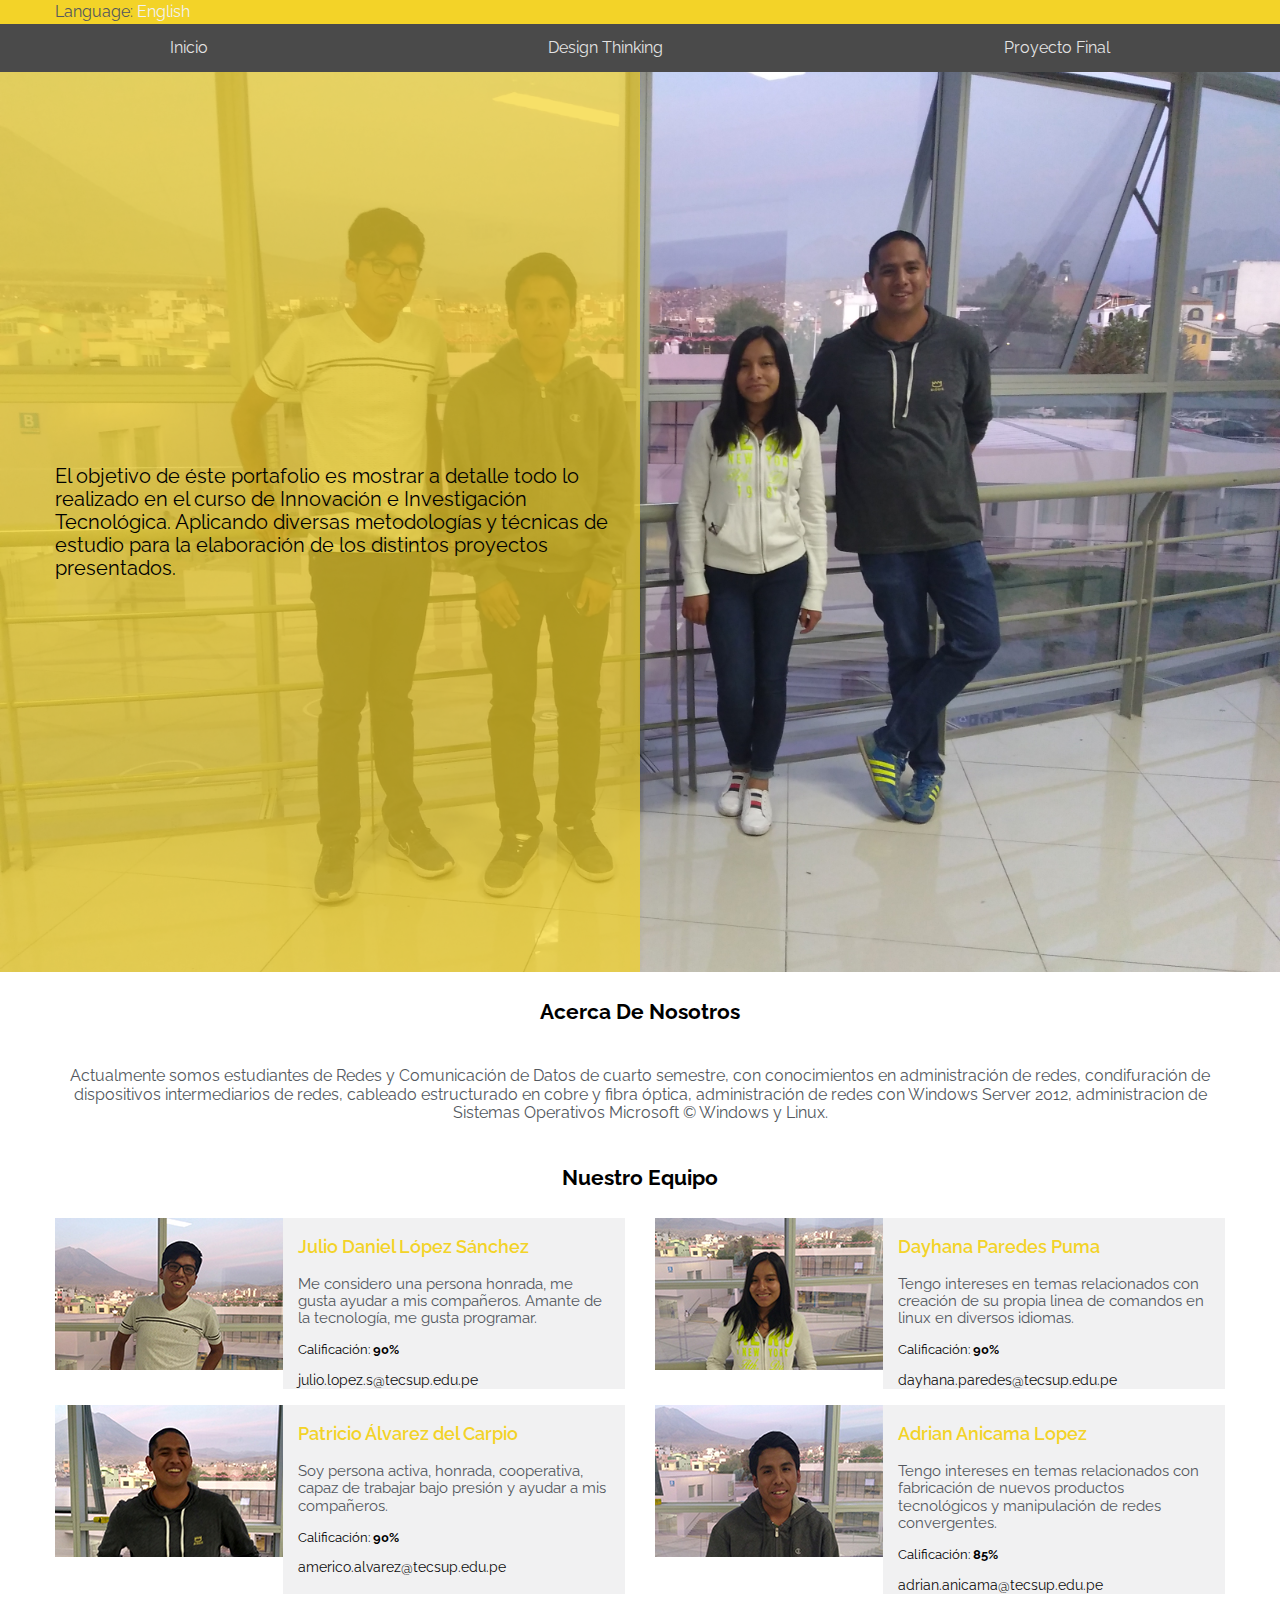
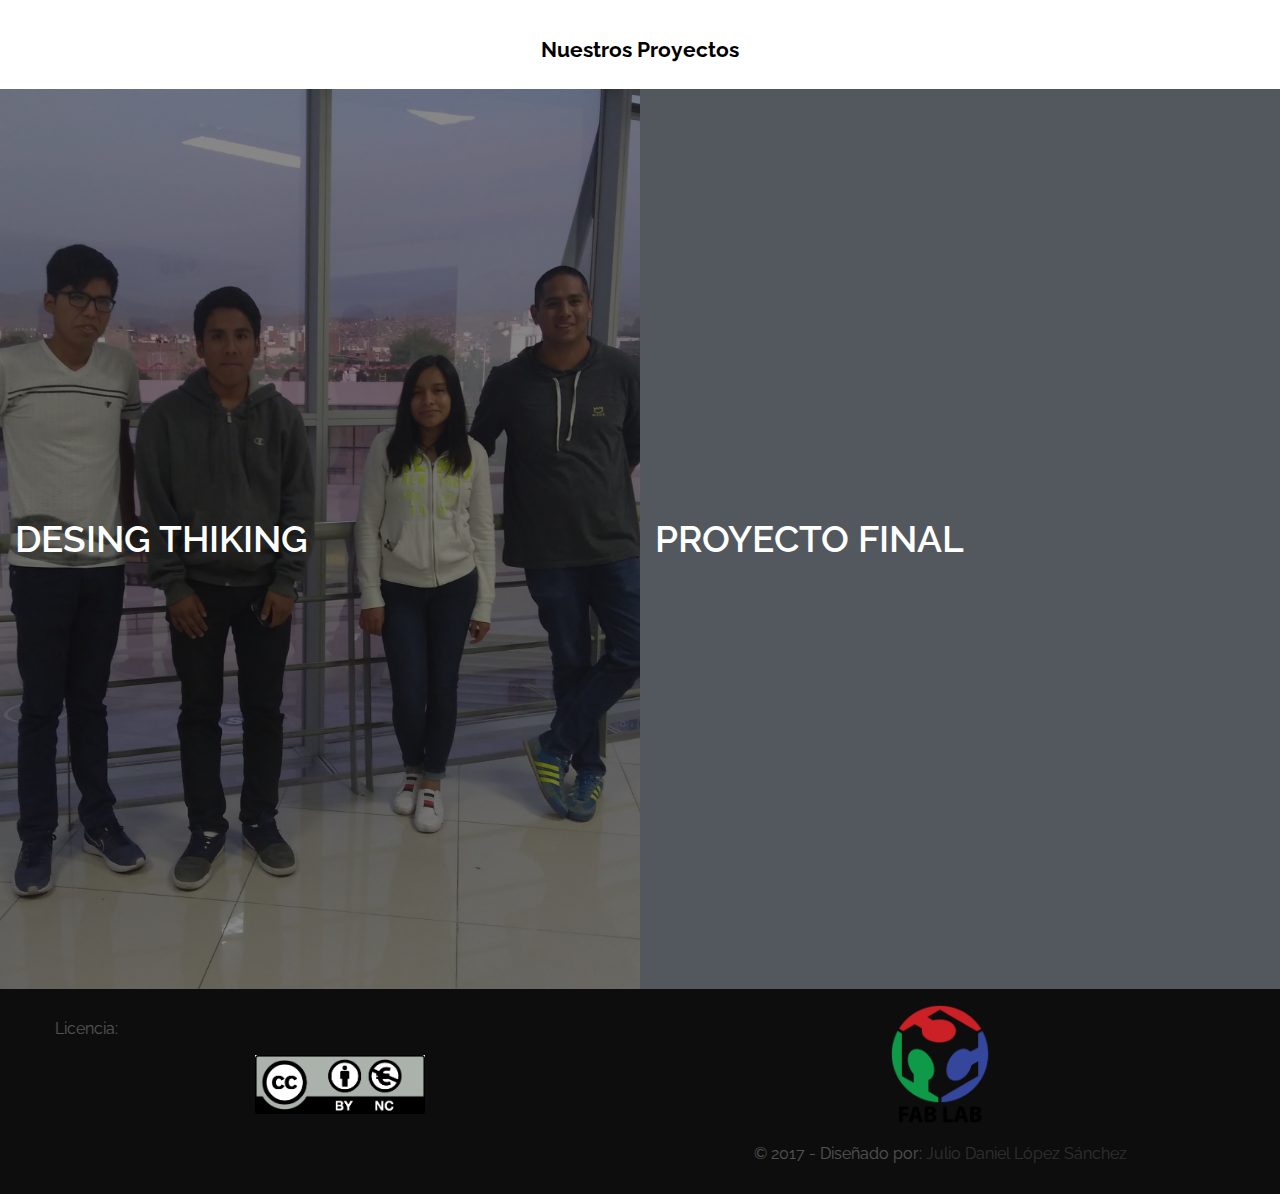
==== index.html @ fcc103d5 "Primer Cambio" ====
<!DOCTYPE html>
<html lang="en">
<head>
    <meta charset="UTF-8">
    <meta name="viewport" content="width=device-width, initial-scale=1.0">
    <meta http-equiv="X-UA-Compatible" content="ie=edge">
    <link rel="stylesheet" href="css/styles.css">
    <link href="https://file.myfontastic.com/GFdi3b86tZ4RquQn6hWJeh/icons.css" rel="stylesheet">
    <title>Portafolio</title>
</head>
<body>
    <div id="top">
        <div class="top">
            <div class="top__item">
                <p>Language: <a href="./en/index.html">English</a></p> 
            </div>
        </div>
    </div>
    <div class="nav-toggle" id="main-nav-toggle"><i class="icon-navicon"></i></div>
    <nav class="main-nav" id="main-nav">
		<ul class="main-menu" id="main-menu">
			<li><a href="index.html">Inicio</a></li>
            <li><a href="design.html">Design Thinking</a>
				<ul>
                    <li><a href="design-thinking/practica1.html">Práctica 1</a></li>
                    <li><a href="design-thinking/practica2.html">Práctica 2</a></li>
                    <li><a href="design-thinking/practica3.html">Práctica 3</a></li>
                    <li><a href="design-thinking/practica4.html">Práctica 4</a></li>
                    <li><a href="design-thinking/practica5.html">Práctica 5</a></li>
                </ul>
             </li>
            <li><a href="finalProject.html">Proyecto Final</a>
                <ul>
                    <li><a href="proyecto-final/semana1.html">Semana 1</a></li>
                    <li><a href="proyecto-final/semana2.html">Semana 2</a></li>
                    <li><a href="proyecto-final/semana3.html">Semana 3</a></li>
                    <li><a href="proyecto-final/semana4.html">Semana 4</a></li>
                    <li><a href="proyecto-final/semana5.html">Semana 5</a></li>
                    <li><a href="proyecto-final/semana6.html">Semana 6</a></li>
                </ul>
            </li>
		</ul>
	</nav>
    <header id="header">
        <div class="main-header">

            <div class="main-header__copy">
                <!-- <div class="main-header__copy__title">
                    <h2>Lorem ipsum dolor sit, amet consectetur adipisicing elit.</h2>
                </div> -->
            
                <div class="main-header__copy__text">
                    <p>El objetivo de éste portafolio es mostrar a detalle todo lo realizado en el curso de Innovación e Investigación Tecnológica. Aplicando diversas metodologías y técnicas de estudio para la elaboración de los distintos proyectos presentados.</p>
                </div>
            </div>
            
        </div>
    </header>

    <div id="about">
        <div class="about">
            <div class="title">
                <h4>Acerca de Nosotros</h4>
            </div>
            <div class="about__content">
                <p>Actualmente somos estudiantes de Redes y Comunicación de Datos de cuarto semestre, con conocimientos en administración de redes, condifuración de dispositivos intermediarios de redes, cableado estructurado en cobre y fibra óptica, administración de redes con Windows Server 2012, administracion de Sistemas Operativos Microsoft &copy; Windows y Linux.</p>
            </div>
        </div>
    </div>

    <div id="team">
        <div class="team">
            <div class="title">
                <h4>Nuestro Equipo</h4>
            </div>
            <div class="team__item">
                <div class="team__item__img">
                    <img src="img/daniel.jpg" alt="">
                </div>
                <div class="team__item__description">
                    <p class="team__item__description__name">Julio Daniel López Sánchez</p>
                    <p class="team__item__description__info">Me considero una persona honrada, me gusta ayudar a mis compañeros. Amante de la tecnología, me gusta programar.</p>
                    <p class="team__item__description__cal">Calificación: <strong>90%</strong></p>  
                    <a href="mailto:julio.lopez.s@tecsup.edu.pe" class="team__item__description__mail">julio.lopez.s@tecsup.edu.pe</a>
                </div>
            </div>
            <div class="team__item">
                <div class="team__item__img">
                    <img src="img/dayhana.jpg" alt="">
                </div>
                <div class="team__item__description">
                    <p class="team__item__description__name">Dayhana Paredes Puma</p>
                    <p class="team__item__description__info">Tengo intereses en temas relacionados con creación de su propia linea de comandos en linux en diversos idiomas.</p>
                    <p class="team__item__description__cal">Calificación: <strong>90%</strong></p>  
                    <a href="mailto:dayhana.paredes@tecsup.edu.pe" class="team__item__description__mail">dayhana.paredes@tecsup.edu.pe</a>
                </div>
            </div>
            <div class="team__item">
                <div class="team__item__img">
                    <img src="img/patricio.jpg" alt="">
                </div>
                <div class="team__item__description">
                    <p class="team__item__description__name">Patricio Álvarez del Carpio</p>
                    <p class="team__item__description__info">Soy persona activa, honrada, cooperativa, capaz de trabajar bajo presión y ayudar a mis compañeros.</p>
                    <p class="team__item__description__cal">Calificación: <strong>90%</strong></p>  
                    <a href="mailto:americo.alvarez@tecsup.edu.pe" class="team__item__description__mail">americo.alvarez@tecsup.edu.pe</a>
                </div>
            </div>
            <div class="team__item">
                    <div class="team__item__img">
                        <img src="img/adrian.jpg" alt="">
                    </div>
                    <div class="team__item__description">
                        <p class="team__item__description__name">Adrian Anicama Lopez</p>
                        <p class="team__item__description__info">Tengo intereses en temas relacionados con fabricación de nuevos productos tecnológicos y manipulación de redes convergentes.</p>
                        <p class="team__item__description__cal">Calificación: <strong>85%</strong></p>   
                        <a href="mailto:adrian.anicama@tecsup.edu.pe" class="team__item__description__mail">adrian.anicama@tecsup.edu.pe</a>
                    </div>
                </div>
        </div>
    </div>
    
    <div id="projects">
        <div class="title">
            <h4>Nuestros Proyectos</h4>
        </div>
        <div class="projects">
            <div class="projects__item">
                <a href="design.html"><h3>desing Thiking</h3></a>
            </div>
            <div class="projects__item">
                <a href="finalProject.html"><h3>proyecto Final</h3></a>
            </div>
        </div>
    </div>

    <footer id="footer">
        <div class="footer">
            <div class="footer__licencia">
                <p>Licencia:</p>
                <img src="img/licencia.png" alt="">
            </div>
            <div class="footer__copy">
                <img src="img/fablab.png" alt="">
                <p>&copy; 2017 - Diseñado por: <a href="mailto:julio.lopez.s@tecsup.edu.pe">Julio Daniel López Sánchez</a></p>
            </div>
        </div>
    </footer>
    <script src="js/script.js"></script>
	<script>
		edgrid.menu('main-nav','main-menu');
	</script>
</body>
</html>
---- css/styles.css ----
@charset "UTF-8";
@import url("https://fonts.googleapis.com/css?family=Raleway:300,400,500,600,700");
/* Document
   ========================================================================== */
*,
*:before,
*:after {
  -webkit-box-sizing: border-box;
  box-sizing: border-box; }

/**
 * 1. Correct the line height in all browsers.
 * 2. Prevent adjustments of font size after orientation changes in
 *    IE on Windows Phone and in iOS.
 */
html {
  line-height: 1.15;
  /* 1 */
  -ms-text-size-adjust: 100%;
  /* 2 */
  -webkit-text-size-adjust: 100%;
  /* 2 */ }

/* Sections
   ========================================================================== */
/**
 * Remove the margin in all browsers (opinionated).
 */
body {
  margin: 0;
  font-family: 'Raleway', sans-serif; }

/**
 * Add the correct display in IE 9-.
 */
article,
aside,
footer,
header,
nav,
section {
  display: block; }

/**
 * Correct the font size and margin on `h1` elements within `section` and
 * `article` contexts in Chrome, Firefox, and Safari.
 */
h1 {
  font-size: 2em;
  margin: 0.67em 0; }

/* Grouping content
   ========================================================================== */
/**
 * Add the correct display in IE 9-.
 * 1. Add the correct display in IE.
 */
figcaption,
figure,
main {
  /* 1 */
  display: block; }

/**
 * Add the correct margin in IE 8.
 */
figure {
  margin: 1em 40px; }

/**
 * 1. Add the correct box sizing in Firefox.
 * 2. Show the overflow in Edge and IE.
 */
hr {
  -webkit-box-sizing: content-box;
  box-sizing: content-box;
  /* 1 */
  height: 0;
  /* 1 */
  overflow: visible;
  /* 2 */ }

/**
 * 1. Correct the inheritance and scaling of font size in all browsers.
 * 2. Correct the odd `em` font sizing in all browsers.
 */
pre {
  font-family: monospace, monospace;
  /* 1 */
  font-size: 1em;
  /* 2 */ }

/* Text-level semantics
   ========================================================================== */
/**
 * 1. Remove the gray background on active links in IE 10.
 * 2. Remove gaps in links underline in iOS 8+ and Safari 8+.
 */
a {
  background-color: transparent;
  /* 1 */
  -webkit-text-decoration-skip: objects;
  /* 2 */
  text-decoration: none; }
  a:hover {
    text-decoration: underline; }

/**
 * 1. Remove the bottom border in Chrome 57- and Firefox 39-.
 * 2. Add the correct text decoration in Chrome, Edge, IE, Opera, and Safari.
 */
abbr[title] {
  border-bottom: none;
  /* 1 */
  text-decoration: underline;
  /* 2 */
  -webkit-text-decoration: underline dotted;
  text-decoration: underline dotted;
  /* 2 */ }

/**
 * Prevent the duplicate application of `bolder` by the next rule in Safari 6.
 */
b,
strong {
  font-weight: inherit; }

/**
 * Add the correct font weight in Chrome, Edge, and Safari.
 */
b,
strong {
  font-weight: bolder; }

/**
 * 1. Correct the inheritance and scaling of font size in all browsers.
 * 2. Correct the odd `em` font sizing in all browsers.
 */
code,
kbd,
samp {
  font-family: monospace, monospace;
  /* 1 */
  font-size: 1em;
  /* 2 */ }

/**
 * Add the correct font style in Android 4.3-.
 */
dfn {
  font-style: italic; }

/**
 * Add the correct background and color in IE 9-.
 */
mark {
  background-color: #ff0;
  color: #000; }

/**
 * Add the correct font size in all browsers.
 */
small {
  font-size: 80%; }

/**
 * Prevent `sub` and `sup` elements from affecting the line height in
 * all browsers.
 */
sub,
sup {
  font-size: 75%;
  line-height: 0;
  position: relative;
  vertical-align: baseline; }

sub {
  bottom: -0.25em; }

sup {
  top: -0.5em; }

/* Embedded content
   ========================================================================== */
/**
 * Add the correct display in IE 9-.
 */
audio,
video {
  display: inline-block; }

/**
 * Add the correct display in iOS 4-7.
 */
audio:not([controls]) {
  display: none;
  height: 0; }

/**
 * Remove the border on images inside links in IE 10-.
 */
img {
  border-style: none;
  max-width: 100%;
  height: auto; }

/**
 * Hide the overflow in IE.
 */
svg:not(:root) {
  overflow: hidden; }

/* Forms
   ========================================================================== */
/**
 * 1. Change the font styles in all browsers (opinionated).
 * 2. Remove the margin in Firefox and Safari.
 */
button,
input,
optgroup,
select,
textarea {
  font-family: sans-serif;
  /* 1 */
  font-size: 100%;
  /* 1 */
  line-height: 1.15;
  /* 1 */
  margin: 0;
  /* 2 */ }

/**
 * Show the overflow in IE.
 * 1. Show the overflow in Edge.
 */
button,
input {
  /* 1 */
  overflow: visible; }

/**
 * Remove the inheritance of text transform in Edge, Firefox, and IE.
 * 1. Remove the inheritance of text transform in Firefox.
 */
button,
select {
  /* 1 */
  text-transform: none; }

/**
 * 1. Prevent a WebKit bug where (2) destroys native `audio` and `video`
 *    controls in Android 4.
 * 2. Correct the inability to style clickable types in iOS and Safari.
 */
button,
html [type="button"],
[type="reset"],
[type="submit"] {
  -webkit-appearance: button;
  /* 2 */ }

/**
 * Remove the inner border and padding in Firefox.
 */
button::-moz-focus-inner,
[type="button"]::-moz-focus-inner,
[type="reset"]::-moz-focus-inner,
[type="submit"]::-moz-focus-inner {
  border-style: none;
  padding: 0; }

/**
 * Restore the focus styles unset by the previous rule.
 */
button:-moz-focusring,
[type="button"]:-moz-focusring,
[type="reset"]:-moz-focusring,
[type="submit"]:-moz-focusring {
  outline: 1px dotted ButtonText; }

/**
 * Correct the padding in Firefox.
 */
fieldset {
  padding: 0.35em 0.75em 0.625em; }

/**
 * 1. Correct the text wrapping in Edge and IE.
 * 2. Correct the color inheritance from `fieldset` elements in IE.
 * 3. Remove the padding so developers are not caught out when they zero out
 *    `fieldset` elements in all browsers.
 */
legend {
  -webkit-box-sizing: border-box;
  box-sizing: border-box;
  /* 1 */
  color: inherit;
  /* 2 */
  display: table;
  /* 1 */
  max-width: 100%;
  /* 1 */
  padding: 0;
  /* 3 */
  white-space: normal;
  /* 1 */ }

/**
 * 1. Add the correct display in IE 9-.
 * 2. Add the correct vertical alignment in Chrome, Firefox, and Opera.
 */
progress {
  display: inline-block;
  /* 1 */
  vertical-align: baseline;
  /* 2 */ }

/**
 * Remove the default vertical scrollbar in IE.
 */
textarea {
  overflow: auto; }

/**
 * 1. Add the correct box sizing in IE 10-.
 * 2. Remove the padding in IE 10-.
 */
[type="checkbox"],
[type="radio"] {
  -webkit-box-sizing: border-box;
  box-sizing: border-box;
  /* 1 */
  padding: 0;
  /* 2 */ }

/**
 * Correct the cursor style of increment and decrement buttons in Chrome.
 */
[type="number"]::-webkit-inner-spin-button,
[type="number"]::-webkit-outer-spin-button {
  height: auto; }

/**
 * 1. Correct the odd appearance in Chrome and Safari.
 * 2. Correct the outline style in Safari.
 */
[type="search"] {
  -webkit-appearance: textfield;
  /* 1 */
  outline-offset: -2px;
  /* 2 */ }

/**
 * Remove the inner padding and cancel buttons in Chrome and Safari on macOS.
 */
[type="search"]::-webkit-search-cancel-button,
[type="search"]::-webkit-search-decoration {
  -webkit-appearance: none; }

/**
 * 1. Correct the inability to style clickable types in iOS and Safari.
 * 2. Change font properties to `inherit` in Safari.
 */
::-webkit-file-upload-button {
  -webkit-appearance: button;
  /* 1 */
  font: inherit;
  /* 2 */ }

/* Interactive
   ========================================================================== */
/*
 * Add the correct display in IE 9-.
 * 1. Add the correct display in Edge, IE, and Firefox.
 */
details,
menu {
  display: block; }

/*
 * Add the correct display in all browsers.
 */
summary {
  display: list-item; }

/* Scripting
   ========================================================================== */
/**
 * Add the correct display in IE 9-.
 */
canvas {
  display: inline-block; }

/**
 * Add the correct display in IE.
 */
template {
  display: none; }

/* Hidden
   ========================================================================== */
/**
 * Add the correct display in IE 10-.
 */
[hidden] {
  display: none; }

.container, .top, .main-header, .about, .team, .team__item, .projects, .design__title, .design, .design__item, .think__title, .think, .think__details, .footer, .projectsFinal__title, .projectsFinal, .projectsFinal__week {
  display: -webkit-box;
  display: -webkit-flex;
  display: -ms-flexbox;
  display: flex;
  -webkit-flex-wrap: wrap;
  -ms-flex-wrap: wrap;
  flex-wrap: wrap;
  max-width: 1200px;
  margin-left: auto;
  margin-right: auto;
  width: 100%; }

.item, .title, .top__item, .main-header__copy, .team__item, .team__item__img, .team__item__description, .projects__item, .design__title__text, .design__title__content, .design__item, .design__item__icon, .design__item__info, .think__title__text, .think__title__content, .think__img, .think__details, .think__details__icon, .think__details__info, .think__details__extra, .footer__licencia, .footer__copy, .projectsFinal__title__text, .projectsFinal__title__content, .projectsFinal__week, .projectsFinal__week__icon, .projectsFinal__week__details {
  margin: 0;
  padding-left: 15px;
  padding-right: 15px; }

.item {
  width: 100%; }
  .item.container {
    padding-left: 0;
    padding-right: 0; }

/*
| Mixin para crear cuadriculas
|
| $gridItemSelector: nombre del selector CSS de cada item de la cuadricula
| $listColumns:
|              * lista de numeros de columnas en cada breakpoint (separados por espacios). Ej: 1 2 3 4
|              * el numero de columnas del ultimo breakpoint se hereda a breakpoints superiores
| $gutter: separación entre cada item de la cuadricula (opcional)
|
*/
.title {
  width: 100%;
  text-align: center;
  font-size: 1.3em;
  text-transform: capitalize; }

#top {
  background: #F3D328; }

.top__item {
  width: 100%;
  line-height: 1.5em; }
  .top__item p {
    margin: 0;
    padding: 0;
    color: #53585E; }
  .top__item a {
    color: #f1f1f2; }

.main-menu {
  width: 100%; }
  .main-menu, .main-menu ul {
    margin-top: 0;
    margin-bottom: 0;
    padding-left: 0;
    list-style: none; }
  .main-menu li {
    position: relative;
    list-style: none;
    -webkit-box-flex: 1;
    -webkit-flex: auto;
    -ms-flex: auto;
    flex: auto; }
    .main-menu li.parent-submenu {
      display: -webkit-box;
      display: -webkit-flex;
      display: -ms-flexbox;
      display: flex;
      -webkit-flex-wrap: wrap;
      -ms-flex-wrap: wrap;
      flex-wrap: wrap; }
      .main-menu li.parent-submenu a {
        -webkit-box-flex: 1;
        -webkit-flex: auto;
        -ms-flex: auto;
        flex: auto; }
  .main-menu ul {
    display: none; }
    @media screen and (max-width: 1023px) {
      .main-menu ul.show-submenu {
        display: block;
        width: 100%;
        -webkit-box-ordinal-group: 4;
        -webkit-order: 3;
        -ms-flex-order: 3;
        order: 3;
        margin-left: 1em;
        margin-bottom: .5em; } }
  .main-menu a {
    display: block;
    line-height: 3em;
    padding: 0 1em; }
    .main-menu a:hover {
      text-decoration: none; }
  @media screen and (min-width: 1024px) {
    .main-menu {
      display: -webkit-box;
      display: -webkit-flex;
      display: -ms-flexbox;
      display: flex;
      -webkit-box-align: center;
      -webkit-align-items: center;
      -ms-flex-align: center;
      align-items: center; }
      .main-menu a {
        text-align: center; }
      .main-menu .expand {
        display: none; }
      .main-menu ul {
        position: absolute;
        left: 0;
        top: 100%;
        min-width: 100%;
        white-space: nowrap; }
        .main-menu ul a {
          text-align: left; }
        .main-menu ul ul {
          top: 0;
          left: 100%; }
      .main-menu li:hover > ul {
        display: block; } }
  .main-menu .expand-submenu {
    position: relative;
    right: 0;
    width: 3em;
    height: 3em;
    cursor: pointer;
    -webkit-transition: all .3s;
    -o-transition: all .3s;
    transition: all .3s; }
    @media screen and (min-width: 1024px) {
      .main-menu .expand-submenu {
        display: none; } }
    .main-menu .expand-submenu::after {
      content: "";
      position: absolute;
      width: 40%;
      height: 40%;
      top: 20%;
      left: 30%;
      border-left: 0.45em solid;
      border-bottom: 0.45em solid;
      border-radius: 0.24em;
      -webkit-transform: rotate(-45deg);
      -ms-transform: rotate(-45deg);
      transform: rotate(-45deg);
      -webkit-transition: all .3s;
      -o-transition: all .3s;
      transition: all .3s; }
    .main-menu .expand-submenu.active {
      -webkit-transform: rotate(180deg);
      -ms-transform: rotate(180deg);
      transform: rotate(180deg); }
  .main-menu li:hover {
    background: rgba(13, 13, 13, 0.5); }
    .main-menu li:hover a {
      opacity: 1; }
  .main-menu li a {
    color: #fff;
    opacity: .85; }
  .main-menu li ul {
    background: rgba(13, 13, 13, 0.6); }

.main-nav {
  width: 40%;
  height: 100vh;
  background: rgba(13, 13, 13, 0.8);
  position: relative;
  right: 0;
  z-index: 999;
  top: 4.5em; }
  @media screen and (max-width: 1023px) {
    .main-nav {
      position: fixed;
      -webkit-transition: all .3s;
      -o-transition: all .3s;
      transition: all .3s;
      height: 100vh;
      z-index: 200;
      overflow-y: auto;
      width: 85%;
      left: -85%; }
      .main-nav.show-menu {
        left: 0; } }
  @media screen and (min-width: 1024px) {
    .main-nav {
      background: rgba(13, 13, 13, 0.75);
      width: 100%;
      height: auto;
      top: 0; } }

.nav-toggle {
  font-size: 2em;
  cursor: pointer;
  width: 100%;
  top: 0;
  background: rgba(13, 13, 13, 0.3);
  z-index: 999;
  color: #f1f1f2;
  height: 1.5em;
  padding-left: 15px;
  padding-top: 7px; }
  @media screen and (min-width: 1024px) {
    .nav-toggle {
      display: none; } }

.expand-submenu {
  color: #f1f1f2; }

.main-header {
  position: relative; }
  .main-header__copy {
    width: 100%; }
    @media screen and (min-width: 1024px) {
      .main-header__copy {
        width: 50%; } }
    .main-header__copy__text {
      font-size: 1.25em; }

#header {
  display: -webkit-box;
  display: -webkit-flex;
  display: -ms-flexbox;
  display: flex;
  -webkit-flex-wrap: wrap;
  -ms-flex-wrap: wrap;
  flex-wrap: wrap;
  -webkit-box-align: center;
  -webkit-align-items: center;
  -ms-flex-align: center;
  align-items: center;
  -webkit-align-content: center;
  -ms-flex-line-pack: center;
  align-content: center;
  position: relative;
  height: 100vh;
  background: url("../img/banner.jpg") center/cover; }
  #header:before {
    content: "";
    position: absolute;
    background: rgba(243, 211, 40, 0.7);
    width: 50%;
    height: 100%;
    left: 0;
    top: 0; }
    @media screen and (max-width: 1023px) {
      #header:before {
        width: 100%; } }

.about__content {
  text-align: center;
  color: #53585E; }

.team__item {
  width: 100%;
  margin-bottom: 1em; }
  @media screen and (min-width: 1024px) {
    .team__item {
      width: 50%; } }
  .team__item__img {
    width: 40%;
    padding-left: 0px;
    padding-right: 0px; }
  .team__item__description {
    width: 60%;
    background: #f1f1f2; }
    .team__item__description__name {
      color: #F3D328;
      font-weight: 600;
      font-size: 1.15em; }
    .team__item__description__info {
      color: #53585E;
      font-size: .95em; }
    .team__item__description__mail {
      color: #0D0D0D;
      font-size: .85em;
      padding: 0;
      margin: 0; }
    .team__item__description__cal {
      padding: 0;
      font-size: .8em; }

.projects {
  max-width: 100%; }
  .projects__item {
    width: 100%;
    height: 100vh;
    position: relative;
    text-align: center; }
    @media screen and (min-width: 1024px) {
      .projects__item {
        width: 50%; } }
    .projects__item a {
      text-transform: uppercase;
      text-align: center;
      color: #fff;
      display: block;
      width: 100%;
      height: 100%;
      font-size: 2em;
      position: relative;
      top: 0;
      display: -webkit-box;
      display: -webkit-flex;
      display: -ms-flexbox;
      display: flex;
      -webkit-flex-wrap: wrap;
      -ms-flex-wrap: wrap;
      flex-wrap: wrap;
      -webkit-box-align: center;
      -webkit-align-items: center;
      -ms-flex-align: center;
      align-items: center;
      -webkit-align-content: center;
      -ms-flex-line-pack: center;
      align-content: center; }
      .projects__item a:hover {
        text-decoration: none; }
      .projects__item a h3 {
        font-weight: 600;
        margin: 0; }
    .projects__item:nth-child(1) {
      background: url("../img/banner.jpg") center/cover; }
      .projects__item:nth-child(1):before {
        content: "";
        position: absolute;
        width: 100%;
        height: 100%;
        background: rgba(13, 13, 13, 0.5);
        top: 0;
        left: 0;
        bottom: 0;
        right: 0; }
    .projects__item:nth-child(2) {
      background: #53585E; }

@media screen and (max-width: 1023px) {
  #design {
    margin-top: 4em; } }

.design__title {
  text-align: center; }
  @media screen and (min-width: 1024px) {
    .design__title {
      margin-top: 3em; } }
  .design__title__text {
    width: 100%; }
    .design__title__text h1 {
      color: #53585E;
      text-transform: capitalize; }
      .design__title__text h1 span {
        color: #F3D328; }
  .design__title__content {
    width: 100%;
    color: #0D0D0D; }

.design__item {
  width: 100%;
  margin-bottom: 1em;
  margin-top: 1em; }
  @media screen and (min-width: 1024px) {
    .design__item {
      width: 50%; } }
  .design__item__icon {
    width: 20%;
    background: #F3D328;
    margin-bottom: .3em;
    font-size: 3em;
    text-align: center;
    line-height: 2;
    max-height: 100px; }
    .design__item__icon i {
      position: relative;
      top: 10px; }
  .design__item__info {
    width: 80%;
    margin-bottom: 1em; }
    .design__item__info__title {
      color: #53585E;
      font-weight: 600;
      text-transform: uppercase;
      font-size: 1.2em;
      margin-bottom: 0;
      margin-top: 0;
      border-bottom: 1px solid #53585E;
      display: block; }
      .design__item__info__title:hover {
        text-decoration: none;
        color: #F3D328; }
    .design__item__info__details {
      font-size: .9em;
      color: #0D0D0D; }
  .design__item__img {
    -webkit-filter: grayscale(100%);
    filter: grayscale(100%); }

#think {
  margin-bottom: 2em; }
  @media screen and (max-width: 1023px) {
    #think {
      margin-top: 3em; } }

.think__title {
  text-align: center;
  color: #53585E;
  margin-bottom: 2em; }
  .think__title__text {
    width: 100%; }
  .think__title__content {
    width: 100%;
    color: #0D0D0D; }

.think__img {
  width: 100%; }
  @media screen and (min-width: 1024px) {
    .think__img {
      width: 50%; } }

.think__details {
  width: 100%;
  padding-bottom: 1em;
  text-align: left; }
  @media screen and (min-width: 1024px) {
    .think__details {
      width: 50%; } }
  .think__details__icon {
    width: 20%;
    background: #F3D328;
    margin-bottom: .5em;
    font-size: 3em;
    text-align: center;
    line-height: 2;
    max-height: 100px; }
    @media screen and (max-width: 1023px) {
      .think__details__icon {
        margin-top: .5em; } }
    .think__details__icon i {
      position: relative;
      top: 10px; }
  .think__details__info {
    width: 80%; }
    @media screen and (max-width: 1023px) {
      .think__details__info {
        margin-top: 1em; } }
    .think__details__info__title {
      color: #53585E;
      text-transform: uppercase;
      font-size: 1.3em;
      border-bottom: 1px solid #53585E; }
    .think__details__info__cont {
      color: #0D0D0D;
      font-size: .95em;
      font-weight: 300; }
    .think__details__info li {
      font-size: .95em;
      font-weight: 300; }
  .think__details__extra {
    width: 100%;
    padding-left: 0px;
    padding-right: 0px;
    color: #0D0D0D; }
    .think__details__extra__title {
      font-weight: 600;
      font-size: 1.15em; }
    .think__details__extra a {
      color: #53585E; }

#footer {
  background: #0D0D0D; }

.footer {
  margin-top: auto;
  padding-top: 15px;
  padding-bottom: 15px;
  text-align: center; }
  body {
    display: -webkit-box;
    display: -webkit-flex;
    display: -ms-flexbox;
    display: flex;
    -webkit-box-orient: vertical;
    -webkit-box-direction: normal;
    -webkit-flex-direction: column;
    -ms-flex-direction: column;
    flex-direction: column;
    min-height: 100vh; }
  .footer__licencia {
    width: 100%; }
    @media screen and (min-width: 1024px) {
      .footer__licencia {
        width: 50%; } }
    .footer__licencia p {
      text-align: left;
      color: #f1f1f2;
      opacity: 0.3; }
    .footer__licencia img {
      width: 170px; }
  .footer__copy {
    width: 100%; }
    @media screen and (min-width: 1024px) {
      .footer__copy {
        width: 50%; } }
    .footer__copy p {
      text-align: center;
      color: #f1f1f2;
      opacity: 0.3; }
    .footer__copy a {
      color: #f1f1f2;
      opacity: .5; }
    .footer__copy img {
      width: 100px; }

#projectsFinal {
  margin-bottom: 2em; }
  @media screen and (max-width: 1023px) {
    #projectsFinal {
      margin-top: 4em; } }

.projectsFinal__title {
  text-align: center;
  margin-bottom: 3em; }
  @media screen and (min-width: 1024px) {
    .projectsFinal__title {
      margin-top: 3em; } }
  .projectsFinal__title__text {
    width: 100%; }
    .projectsFinal__title__text h1 {
      color: #53585E;
      text-transform: capitalize; }
      .projectsFinal__title__text h1 span {
        color: #F3D328; }
  .projectsFinal__title__content {
    width: 100%;
    color: #0D0D0D; }

.projectsFinal__week {
  width: 100%;
  margin-bottom: 3em; }
  @media screen and (min-width: 1024px) {
    .projectsFinal__week {
      width: 60%;
      margin-left: auto;
      margin-right: auto; } }
  .projectsFinal__week__icon {
    width: 25%;
    background: #F3D328;
    border-radius: 50%;
    color: #fff;
    font-size: 2.5em;
    text-align: center;
    line-height: 3.3;
    position: relative; }
    @media screen and (min-width: 1024px) {
      .projectsFinal__week__icon {
        width: 20%; } }
    @media screen and (max-width: 1023px) {
      .projectsFinal__week__icon {
        line-height: 3.5; } }
    .projectsFinal__week__icon i {
      top: 10px;
      position: relative; }
  .projectsFinal__week__details {
    width: 75%; }
    @media screen and (min-width: 1024px) {
      .projectsFinal__week__details {
        width: 80%; } }
    .projectsFinal__week__details__week {
      color: #53585E;
      font-size: 1.1em;
      margin-top: 0;
      border-bottom: 1px solid #53585E;
      padding-bottom: .5em;
      width: 100%;
      -webkit-transition: .3s all;
      -o-transition: .3s all;
      transition: .3s all;
      display: block; }
      .projectsFinal__week__details__week:hover {
        text-decoration: none;
        color: #c4a60b; }
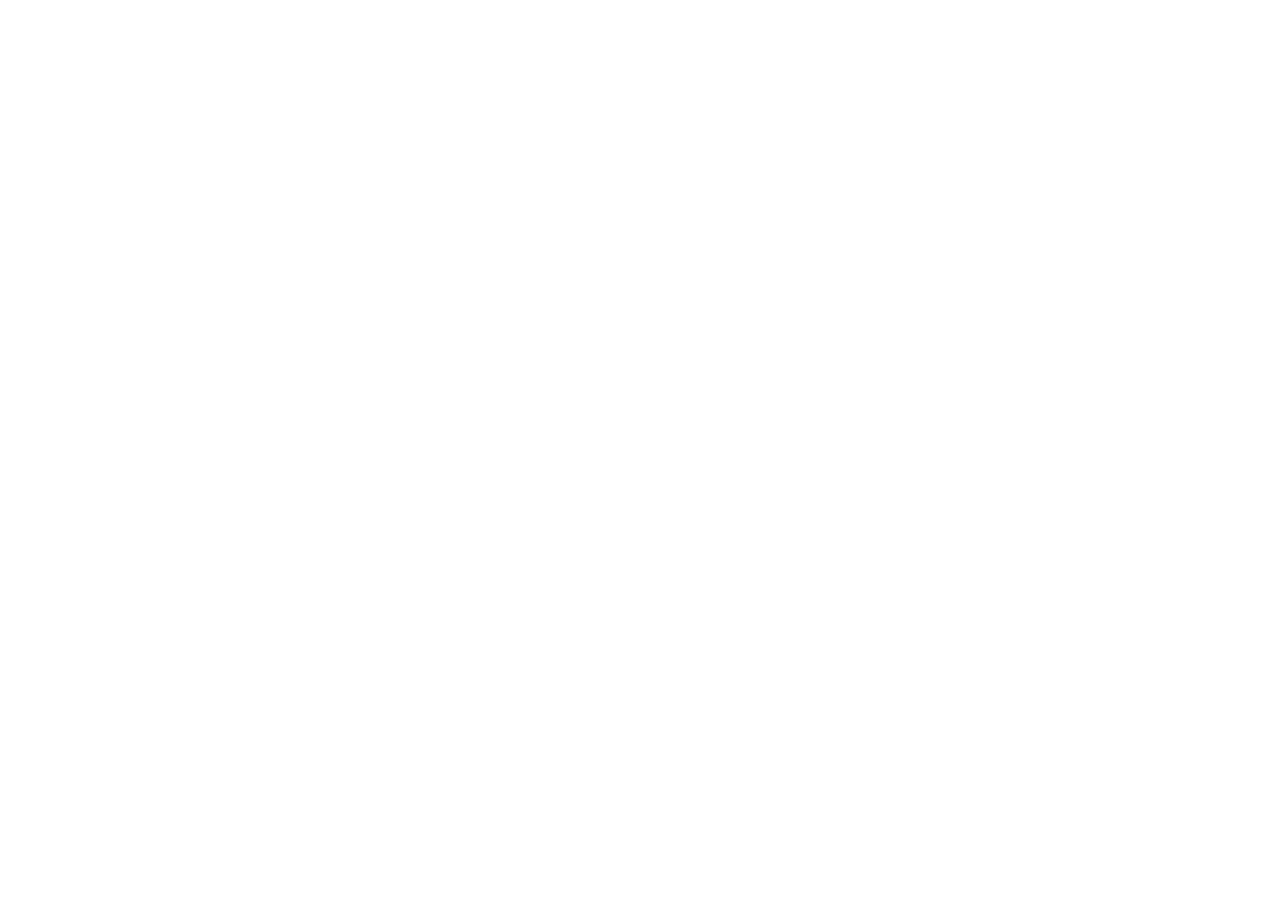
==== commit 643413b1: "1 CAMBIO" ====
--- a/index.html
+++ b/index.html
@@ -6,13 +6,13 @@
     <meta http-equiv="X-UA-Compatible" content="ie=edge">
     <link rel="stylesheet" href="css/styles.css">
     <link href="https://file.myfontastic.com/GFdi3b86tZ4RquQn6hWJeh/icons.css" rel="stylesheet">
-    <title>Portafolio</title>
+    <title>PROYECTO DE INNOVACIÓN/title>
 </head>
 <body>
     <div id="top">
         <div class="top">
             <div class="top__item">
-                <p>Language: <a href="./en/index.html">English</a></p> 
+                <p>Language: <a href="./en/index.html">English</a></p>
             </div>
         </div>
     </div>
@@ -48,12 +48,12 @@
                 <!-- <div class="main-header__copy__title">
                     <h2>Lorem ipsum dolor sit, amet consectetur adipisicing elit.</h2>
                 </div> -->
-            
+
                 <div class="main-header__copy__text">
                     <p>El objetivo de éste portafolio es mostrar a detalle todo lo realizado en el curso de Innovación e Investigación Tecnológica. Aplicando diversas metodologías y técnicas de estudio para la elaboración de los distintos proyectos presentados.</p>
                 </div>
             </div>
-            
+
         </div>
     </header>
 
@@ -80,7 +80,7 @@
                 <div class="team__item__description">
                     <p class="team__item__description__name">Julio Daniel López Sánchez</p>
                     <p class="team__item__description__info">Me considero una persona honrada, me gusta ayudar a mis compañeros. Amante de la tecnología, me gusta programar.</p>
-                    <p class="team__item__description__cal">Calificación: <strong>90%</strong></p>  
+                    <p class="team__item__description__cal">Calificación: <strong>90%</strong></p>
                     <a href="mailto:julio.lopez.s@tecsup.edu.pe" class="team__item__description__mail">julio.lopez.s@tecsup.edu.pe</a>
                 </div>
             </div>
@@ -91,7 +91,7 @@
                 <div class="team__item__description">
                     <p class="team__item__description__name">Dayhana Paredes Puma</p>
                     <p class="team__item__description__info">Tengo intereses en temas relacionados con creación de su propia linea de comandos en linux en diversos idiomas.</p>
-                    <p class="team__item__description__cal">Calificación: <strong>90%</strong></p>  
+                    <p class="team__item__description__cal">Calificación: <strong>90%</strong></p>
                     <a href="mailto:dayhana.paredes@tecsup.edu.pe" class="team__item__description__mail">dayhana.paredes@tecsup.edu.pe</a>
                 </div>
             </div>
@@ -102,7 +102,7 @@
                 <div class="team__item__description">
                     <p class="team__item__description__name">Patricio Álvarez del Carpio</p>
                     <p class="team__item__description__info">Soy persona activa, honrada, cooperativa, capaz de trabajar bajo presión y ayudar a mis compañeros.</p>
-                    <p class="team__item__description__cal">Calificación: <strong>90%</strong></p>  
+                    <p class="team__item__description__cal">Calificación: <strong>90%</strong></p>
                     <a href="mailto:americo.alvarez@tecsup.edu.pe" class="team__item__description__mail">americo.alvarez@tecsup.edu.pe</a>
                 </div>
             </div>
@@ -113,13 +113,13 @@
                     <div class="team__item__description">
                         <p class="team__item__description__name">Adrian Anicama Lopez</p>
                         <p class="team__item__description__info">Tengo intereses en temas relacionados con fabricación de nuevos productos tecnológicos y manipulación de redes convergentes.</p>
-                        <p class="team__item__description__cal">Calificación: <strong>85%</strong></p>   
+                        <p class="team__item__description__cal">Calificación: <strong>85%</strong></p>
                         <a href="mailto:adrian.anicama@tecsup.edu.pe" class="team__item__description__mail">adrian.anicama@tecsup.edu.pe</a>
                     </div>
                 </div>
         </div>
     </div>
-    
+
     <div id="projects">
         <div class="title">
             <h4>Nuestros Proyectos</h4>
@@ -151,4 +151,4 @@
 		edgrid.menu('main-nav','main-menu');
 	</script>
 </body>
-</html>+</html>
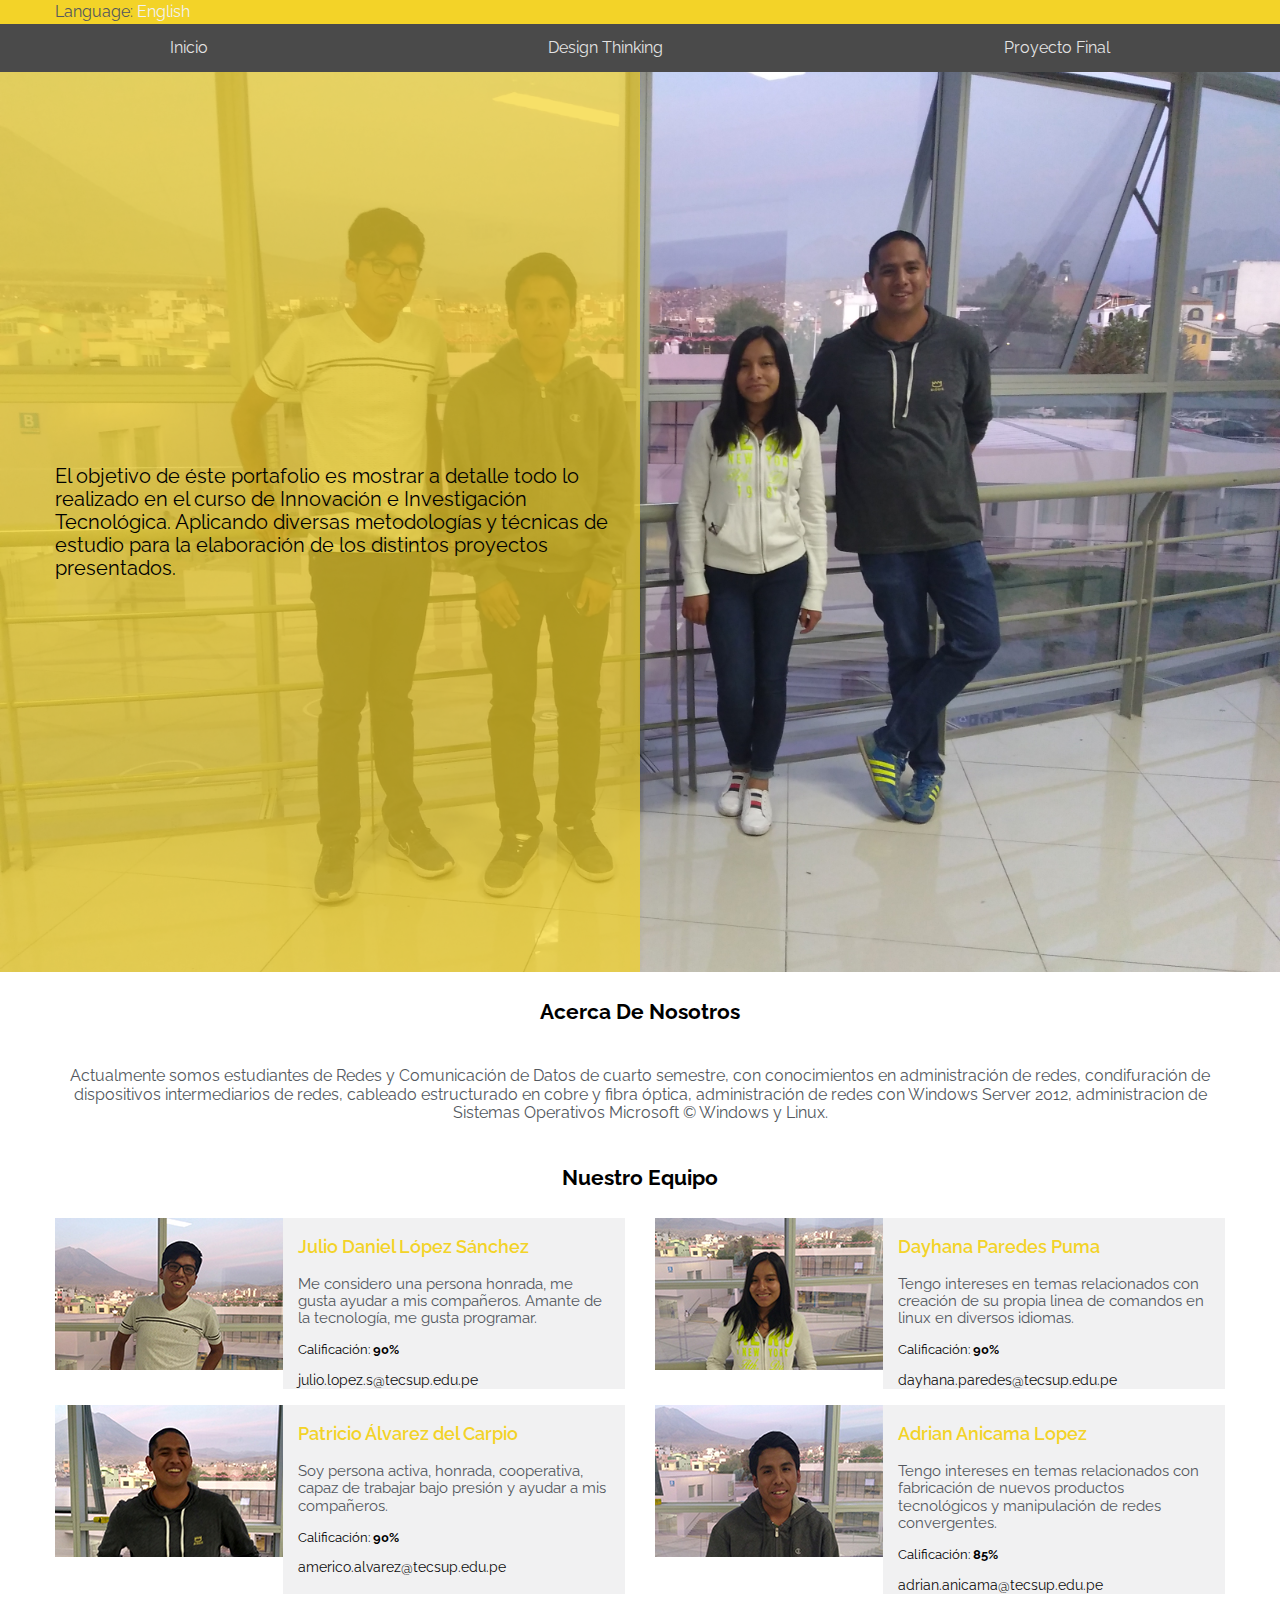
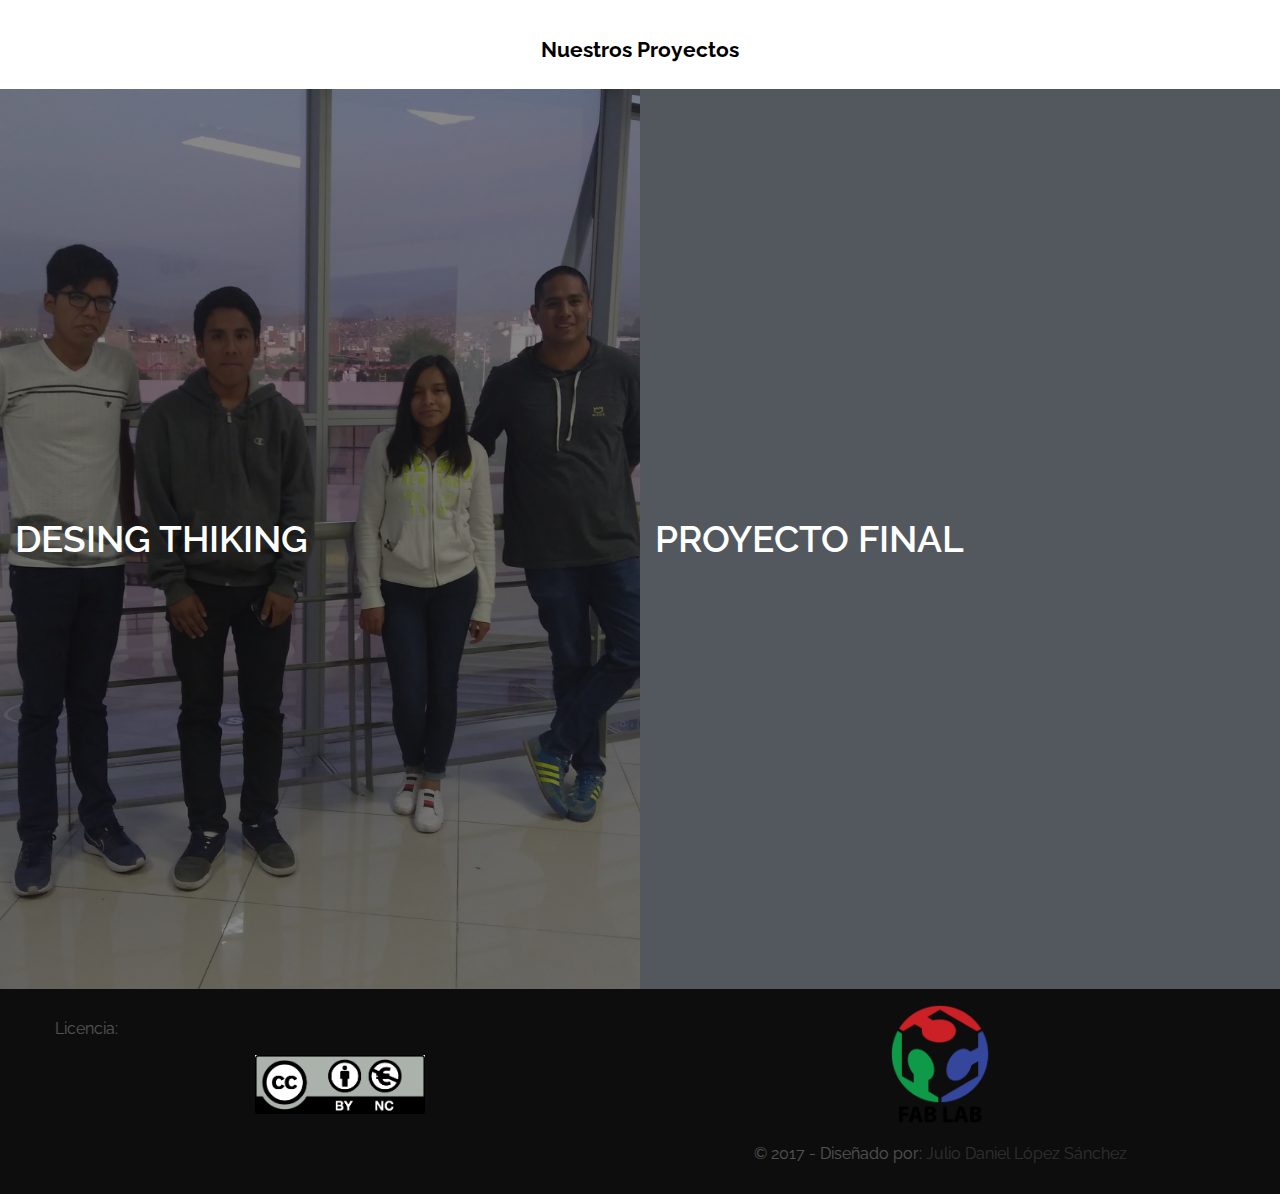
==== commit ec932938: "3" ====
--- a/index.html
+++ b/index.html
@@ -6,7 +6,7 @@
     <meta http-equiv="X-UA-Compatible" content="ie=edge">
     <link rel="stylesheet" href="css/styles.css">
     <link href="https://file.myfontastic.com/GFdi3b86tZ4RquQn6hWJeh/icons.css" rel="stylesheet">
-    <title>PROYECTO DE INNOVACIÓN/title>
+    <title>Proyecto de innovación</title>
 </head>
 <body>
     <div id="top">
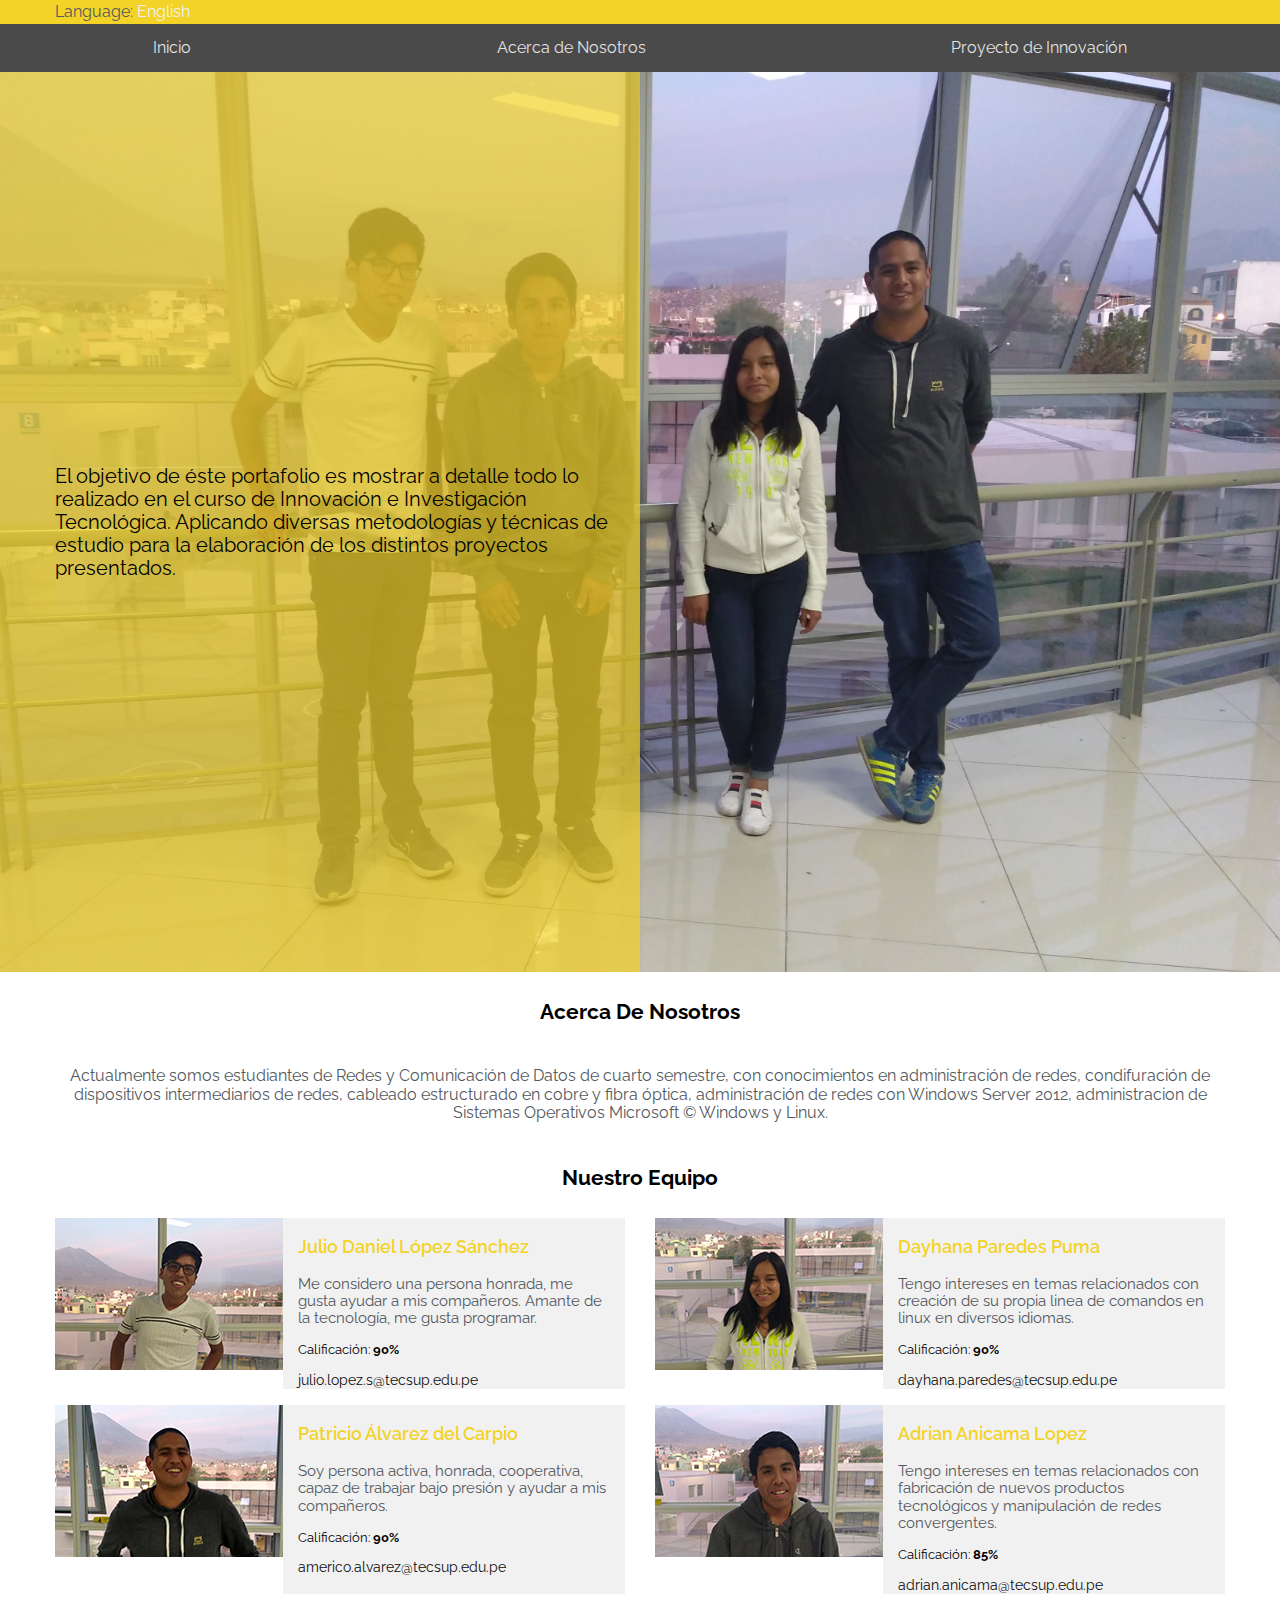
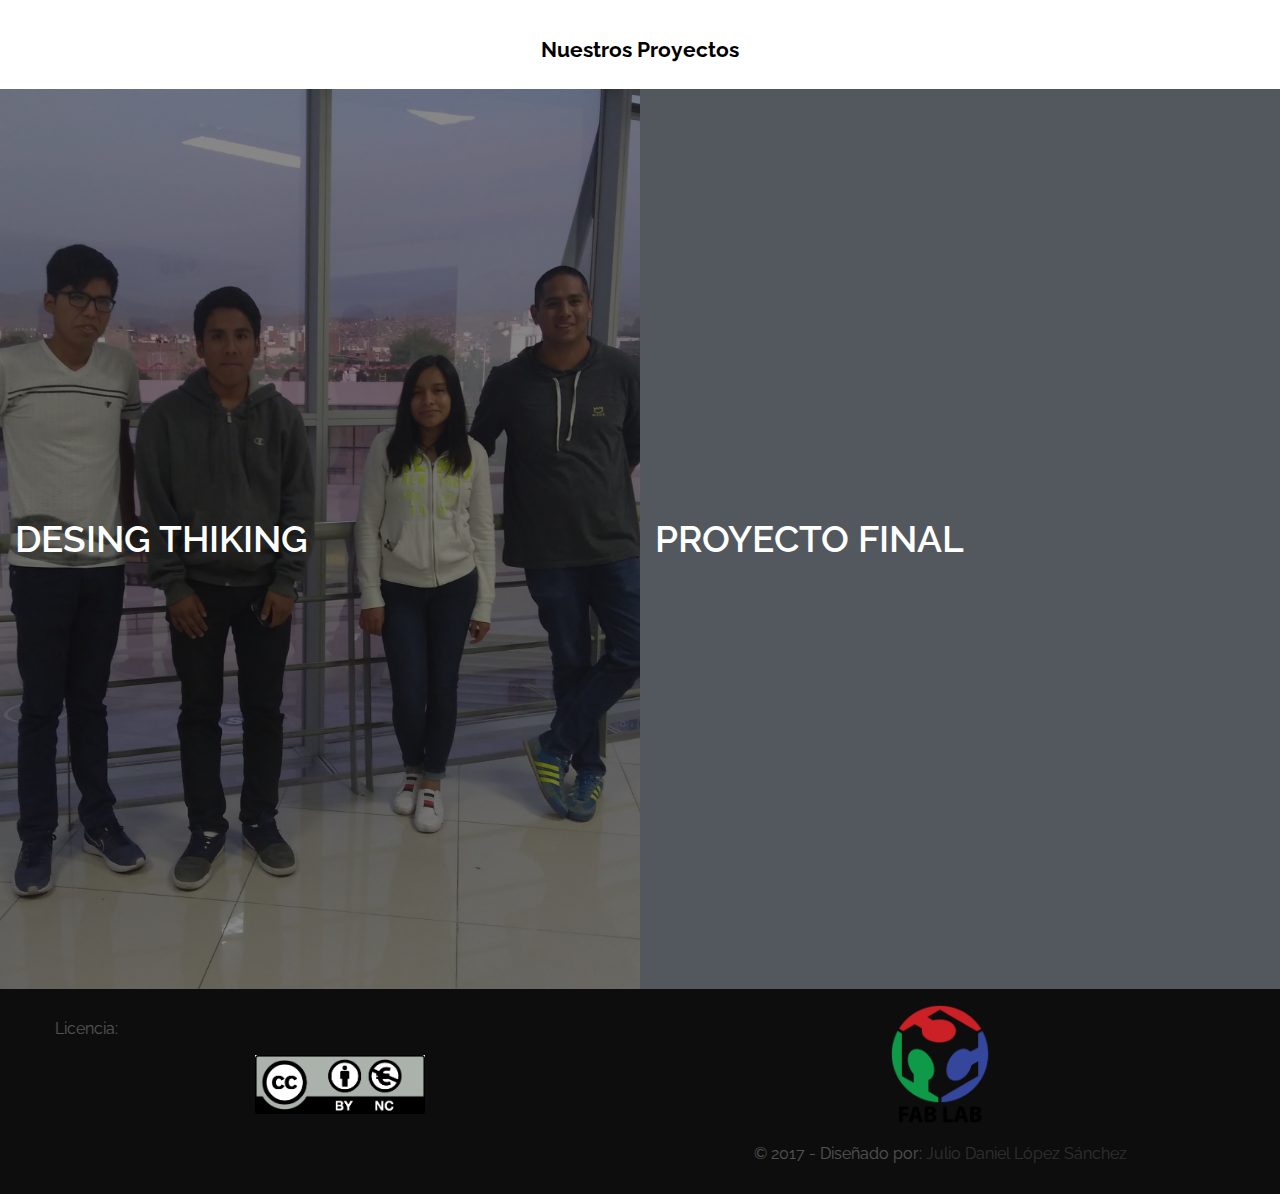
==== commit 95acc0ff: "cambio 4" ====
--- a/index.html
+++ b/index.html
@@ -20,7 +20,7 @@
     <nav class="main-nav" id="main-nav">
 		<ul class="main-menu" id="main-menu">
 			<li><a href="index.html">Inicio</a></li>
-            <li><a href="design.html">Design Thinking</a>
+            <li><a href="design.html">Acerca de Nosotros</a>
 				<ul>
                     <li><a href="design-thinking/practica1.html">Práctica 1</a></li>
                     <li><a href="design-thinking/practica2.html">Práctica 2</a></li>
@@ -29,7 +29,7 @@
                     <li><a href="design-thinking/practica5.html">Práctica 5</a></li>
                 </ul>
              </li>
-            <li><a href="finalProject.html">Proyecto Final</a>
+            <li><a href="finalProject.html">Proyecto de Innovación</a>
                 <ul>
                     <li><a href="proyecto-final/semana1.html">Semana 1</a></li>
                     <li><a href="proyecto-final/semana2.html">Semana 2</a></li>
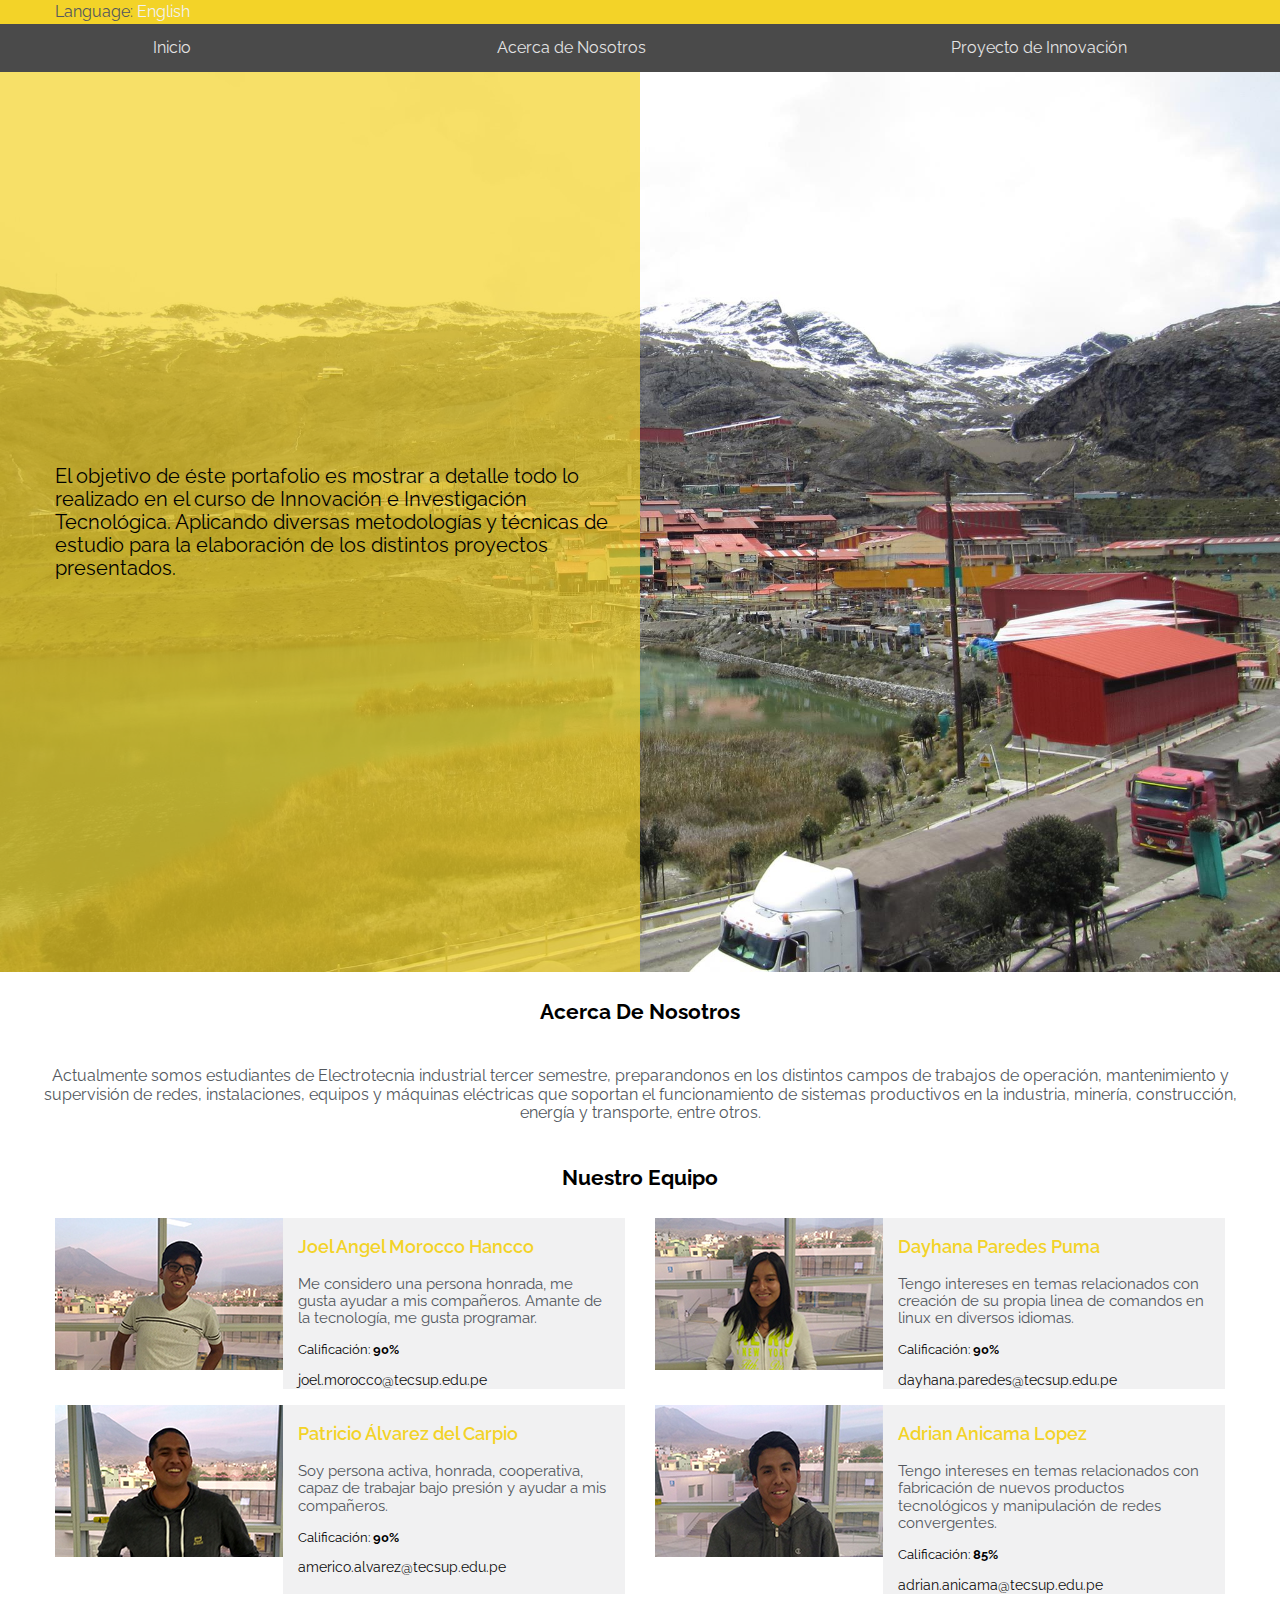
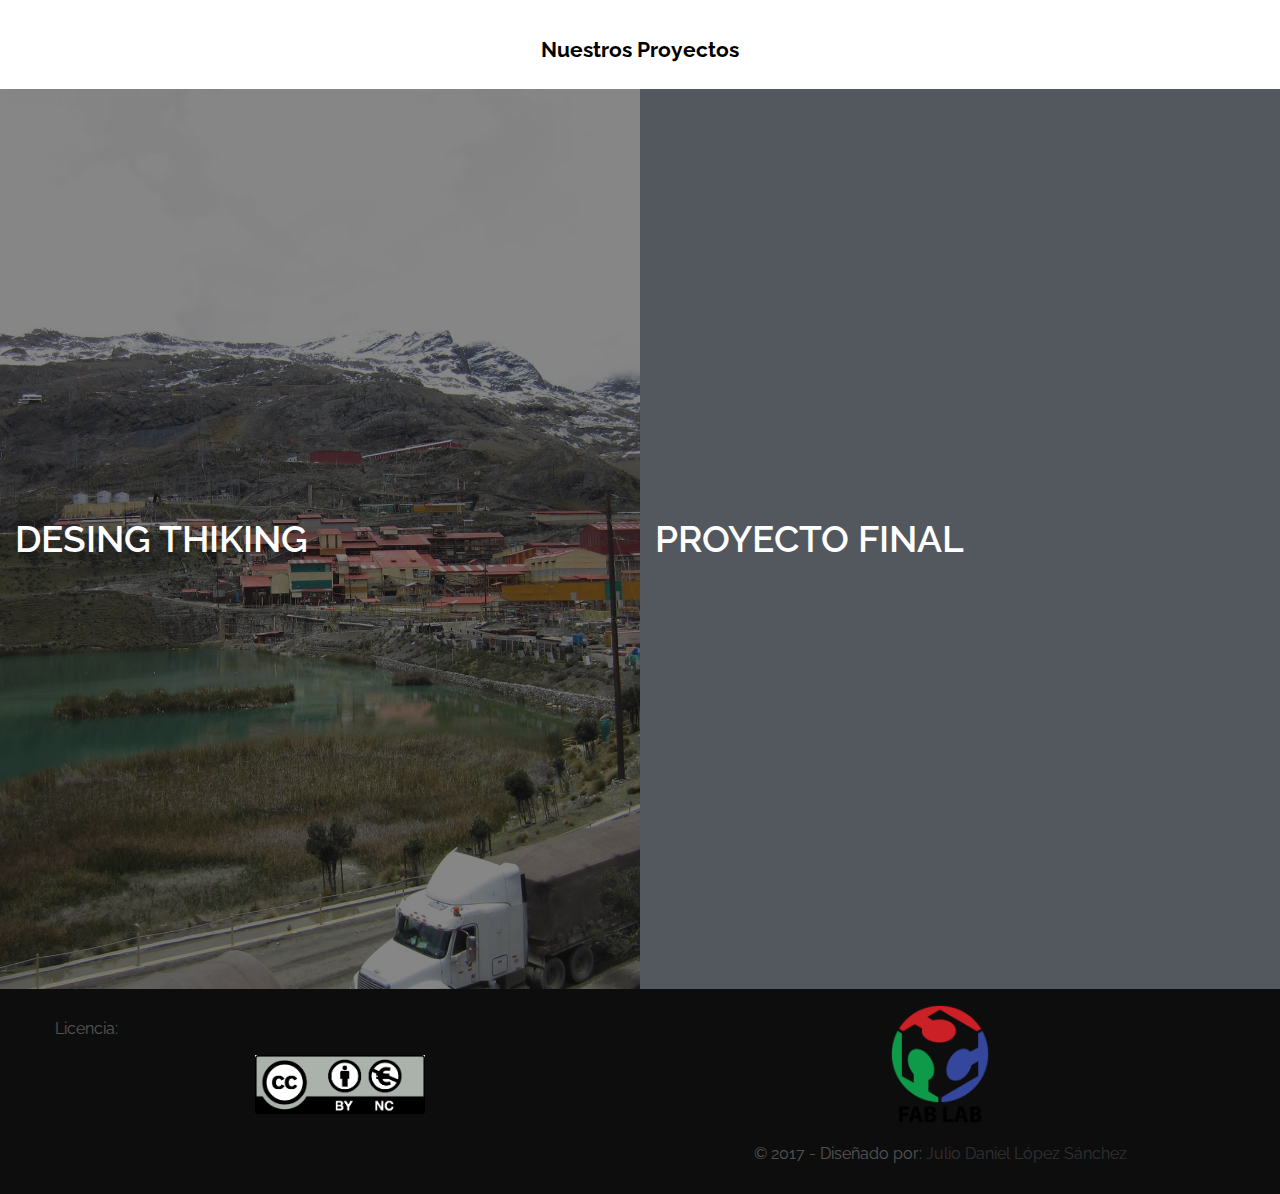
==== commit 09b9f328: "cambio 7.1" ====
--- a/index.html
+++ b/index.html
@@ -22,21 +22,21 @@
 			<li><a href="index.html">Inicio</a></li>
             <li><a href="design.html">Acerca de Nosotros</a>
 				<ul>
-                    <li><a href="design-thinking/practica1.html">Práctica 1</a></li>
-                    <li><a href="design-thinking/practica2.html">Práctica 2</a></li>
-                    <li><a href="design-thinking/practica3.html">Práctica 3</a></li>
-                    <li><a href="design-thinking/practica4.html">Práctica 4</a></li>
-                    <li><a href="design-thinking/practica5.html">Práctica 5</a></li>
+                    <li><a href="design-thinking/practica1.html">Morocco Hancco Joel Angel</a></li>
+                    <li><a href="design-thinking/practica2.html"></a></li>
+                    <li><a href="design-thinking/practica3.html"></a></li>
+                    <li><a href="design-thinking/practica4.html"></a></li>
+                    <li><a href="design-thinking/practica5.html"></a></li>
                 </ul>
              </li>
             <li><a href="finalProject.html">Proyecto de Innovación</a>
                 <ul>
-                    <li><a href="proyecto-final/semana1.html">Semana 1</a></li>
-                    <li><a href="proyecto-final/semana2.html">Semana 2</a></li>
-                    <li><a href="proyecto-final/semana3.html">Semana 3</a></li>
-                    <li><a href="proyecto-final/semana4.html">Semana 4</a></li>
-                    <li><a href="proyecto-final/semana5.html">Semana 5</a></li>
-                    <li><a href="proyecto-final/semana6.html">Semana 6</a></li>
+                    <li><a href="proyecto-final/semana1.html">Gestión Proyectos</a></li>
+                    <li><a href="proyecto-final/semana2.html">Planteamiento del Proyecto de inovación</a></li>
+                    <li><a href="proyecto-final/semana3.html">Bench Marking</a></li>
+                    <li><a href="proyecto-final/semana4.html">Diferenciar el Producto o Servicios</a></li>
+                    <li><a href="proyecto-final/semana5.html">Prototipo</a></li>
+                    <li><a href="proyecto-final/semana6.html">Testear o Evaluar</a></li>
                 </ul>
             </li>
 		</ul>
@@ -63,7 +63,7 @@
                 <h4>Acerca de Nosotros</h4>
             </div>
             <div class="about__content">
-                <p>Actualmente somos estudiantes de Redes y Comunicación de Datos de cuarto semestre, con conocimientos en administración de redes, condifuración de dispositivos intermediarios de redes, cableado estructurado en cobre y fibra óptica, administración de redes con Windows Server 2012, administracion de Sistemas Operativos Microsoft &copy; Windows y Linux.</p>
+                <p>Actualmente somos estudiantes de Electrotecnia industrial tercer semestre, preparandonos en los distintos campos de trabajos de operación, mantenimiento y supervisión de redes, instalaciones, equipos y máquinas eléctricas que soportan el funcionamiento de sistemas productivos en la industria, minería, construcción, energía y transporte, entre otros.</p>
             </div>
         </div>
     </div>
@@ -78,10 +78,10 @@
                     <img src="img/daniel.jpg" alt="">
                 </div>
                 <div class="team__item__description">
-                    <p class="team__item__description__name">Julio Daniel López Sánchez</p>
+                    <p class="team__item__description__name">Joel Angel Morocco Hancco</p>
                     <p class="team__item__description__info">Me considero una persona honrada, me gusta ayudar a mis compañeros. Amante de la tecnología, me gusta programar.</p>
                     <p class="team__item__description__cal">Calificación: <strong>90%</strong></p>
-                    <a href="mailto:julio.lopez.s@tecsup.edu.pe" class="team__item__description__mail">julio.lopez.s@tecsup.edu.pe</a>
+                    <a href="mailto:julio.lopez.s@tecsup.edu.pe" class="team__item__description__mail">joel.morocco@tecsup.edu.pe</a>
                 </div>
             </div>
             <div class="team__item">
